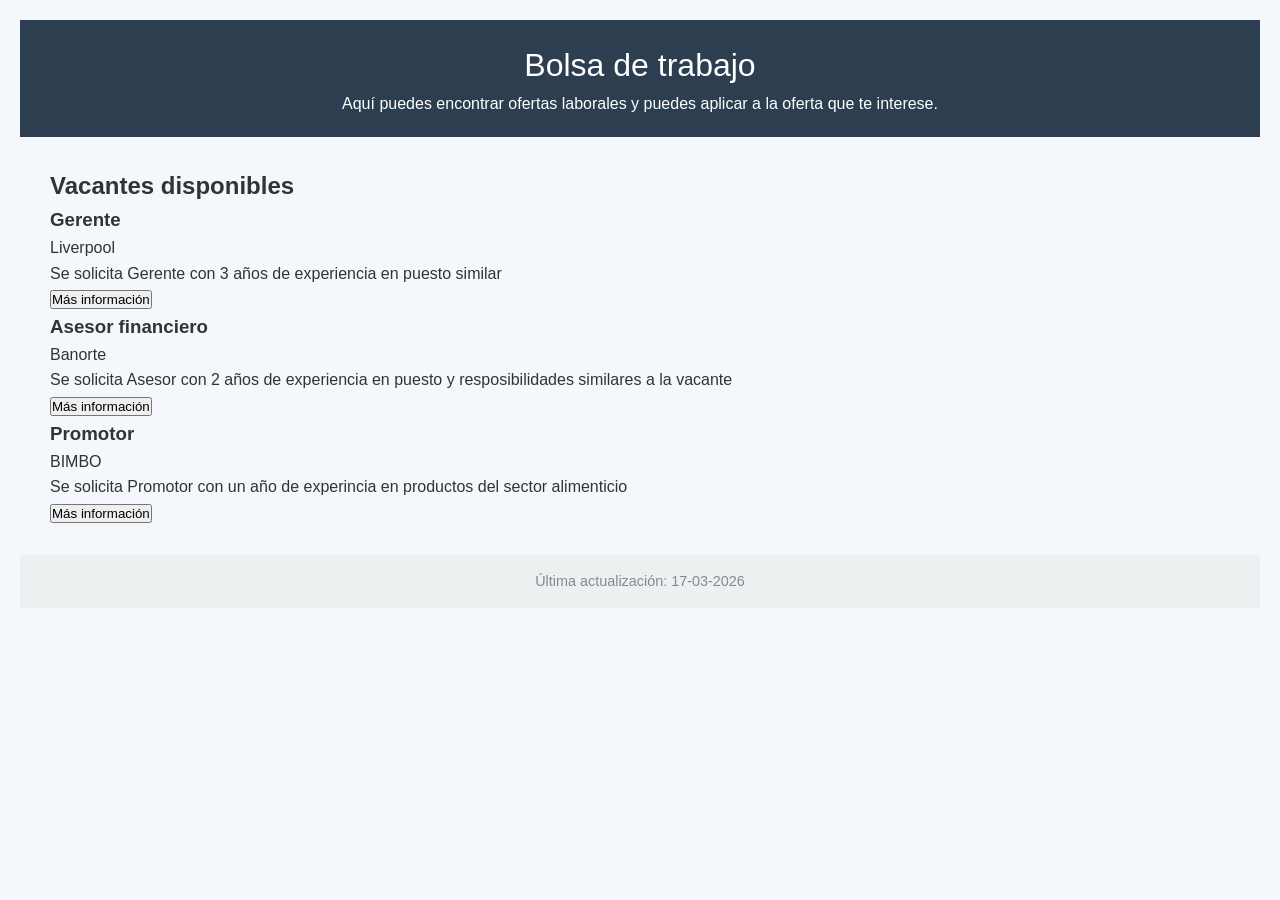
==== index.html @ 41676fec "first commit" ====
<!DOCTYPE html>
<html lang="en">
<head>
    <meta charset="UTF-8">
    <meta name="viewport" content="width=device-width, initial-scale=1.0">
    <title>Bolsa de trabajo</title>
    <link rel="stylesheet" href="css/styles.css">
</head>
<body>
    <header>
        <h1>Bolsa de trabajo</h1>
        <p>Aquí puedes encontrar ofertas laborales y puedes aplicar a la oferta que te interese.</p>
    </header>
    <nav>
        
    </nav>
    <main>
        <section class="vacancy-section">
            <h2>Vacantes disponibles</h2>
            <div class="vacancy-card">
                <h3>Gerente</h3>
                <div class="company">Liverpool</div>
                <div class="description">Se solicita Gerente con 3 años de experiencia en puesto similar</div>
                <button class="btn-apply">Más información</button>
            </div>

            <div class="vacancy-card">
                <h3>Asesor financiero</h3>
                <div class="company">Banorte</div>
                <div class="description">Se solicita Asesor con 2 años de experiencia en puesto y resposibilidades similares a la vacante</div>
                <button class="btn-apply">Más información</button>
            </div>

            <div class="vacancy-card">
                <h3>Promotor</h3>
                <div class="company">BIMBO</div>
                <div class="description">Se solicita Promotor con un año de experincia en productos del sector alimenticio</div>
                <button class="btn-apply">Más información</button>
            </div>

        </section>
    </main>
    <footer>
        Última actualización: 17-03-2026
    </footer>
</body>
</html>
---- css/styles.css ----
* {
    box-sizing: border-box;
    margin: 0;
    padding: 0;
}

body {
    font-family: 'Segoe UI', Tahoma, Geneva, Verdana, sans-serif;
    background-color: #f4f7fb;
    color: #333;
    line-height: 1.6;
    padding: 20px;
}

header {
    background-color: #2c3e50;
    color: white;
    padding: 20px 30px;
    text-align: center;
}

header h1 {
    font-weight: 400;
    font-size: 2rem;
}
main{
    display: flex;
    flex-wrap: wrap;
    padding: 30px;
    gap: 30px
}
footer{
    background: #ecf0f1;
    padding: 15px 30px;
    text-align: center;
    color: #7f8c8d;
    font-size: 0.9rem;
}
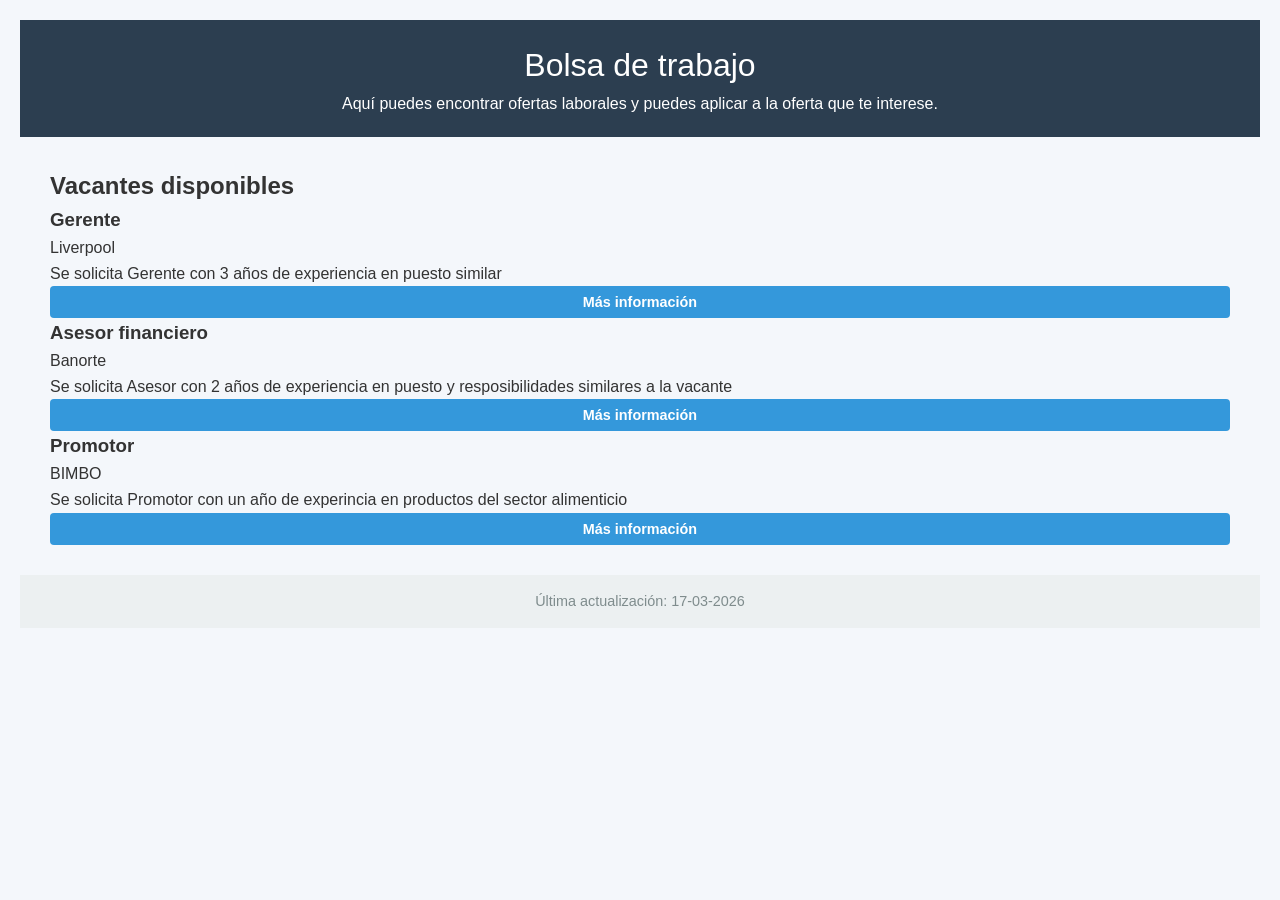
==== commit 2c2b060f: "boton" ====
--- a/index.html
+++ b/index.html
@@ -15,27 +15,29 @@
         
     </nav>
     <main>
-        <section class="vacancy-section">
+        <section class="vacancies-section">
             <h2>Vacantes disponibles</h2>
             <div class="vacancy-card">
                 <h3>Gerente</h3>
                 <div class="company">Liverpool</div>
                 <div class="description">Se solicita Gerente con 3 años de experiencia en puesto similar</div>
+                <a href="vacantes/gerente.html">
                 <button class="btn-apply">Más información</button>
+                </a>
             </div>
 
             <div class="vacancy-card">
                 <h3>Asesor financiero</h3>
                 <div class="company">Banorte</div>
                 <div class="description">Se solicita Asesor con 2 años de experiencia en puesto y resposibilidades similares a la vacante</div>
-                <button class="btn-apply">Más información</button>
+                <button  class="btn-apply">Más información</button>
             </div>
 
             <div class="vacancy-card">
                 <h3>Promotor</h3>
                 <div class="company">BIMBO</div>
                 <div class="description">Se solicita Promotor con un año de experincia en productos del sector alimenticio</div>
-                <button class="btn-apply">Más información</button>
+                <button class="btn-apply" >Más información</button>
             </div>
 
         </section>
--- a/css/styles.css
+++ b/css/styles.css
@@ -35,4 +35,50 @@
     text-align: center;
     color: #7f8c8d;
     font-size: 0.9rem;
+}
+.vacancies-section{
+    flex:1 1 400px;
+}
+
+.vacancies-card{
+    background: white;
+    border: 1px solid #e0e0e0;
+    border-radius: 8px;
+    padding: 20px;
+    transition: transform 0.2s, box-shadow 0.2s;
+    box-shadow: 0 2px 4px rgba(0,0,0,0.02);
+}
+
+.vacancies-card h3{
+    margin-bottom: 8px;
+    color: #2c3e50;
+}
+
+.vacancies-card .company{
+    font-size: 0.9rem;
+    color: #7f8c8d;
+    margin-bottom: 10px;
+}
+
+.vacancies-card .description{
+    font-size: 0.9rem;
+    color: #7f8c8d;
+    margin-bottom: 15px;
+    color: #555;
+}
+
+.btn-apply{
+    background: #3498db;
+    color: white;
+    border: none;
+    padding: 8px 16px;
+    border-radius: 4px;
+    cursor: pointer;
+    font-weight: 600;
+    font-size: 0.9rem;
+    transition: background 0.2s;
+    width: 100%;
+}
+.btn-apply:hover{
+    background: #2980b9;
 }
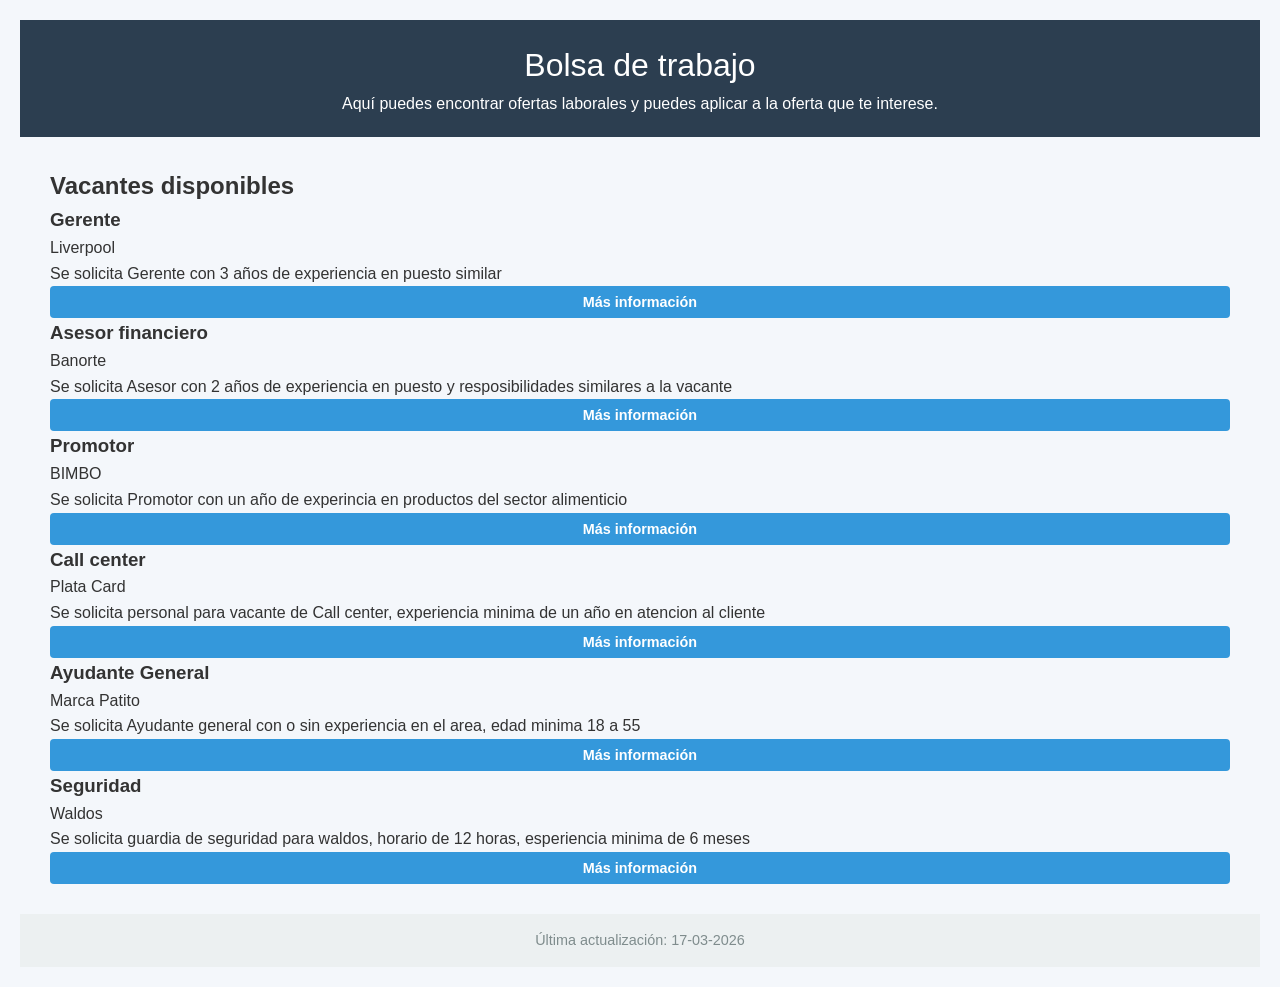
==== commit f150194e: "info de la vacante" ====
--- a/index.html
+++ b/index.html
@@ -30,14 +30,35 @@
                 <h3>Asesor financiero</h3>
                 <div class="company">Banorte</div>
                 <div class="description">Se solicita Asesor con 2 años de experiencia en puesto y resposibilidades similares a la vacante</div>
-                <button  class="btn-apply">Más información</button>
+                <button onclick="window.location.href='vacantes/asesor.html'" class="btn-apply">Más información</button>
             </div>
 
             <div class="vacancy-card">
                 <h3>Promotor</h3>
                 <div class="company">BIMBO</div>
                 <div class="description">Se solicita Promotor con un año de experincia en productos del sector alimenticio</div>
-                <button class="btn-apply" >Más información</button>
+                <button onclick="promotor()" class="btn-apply" >Más información</button>
+            </div>
+
+            <div class="vacancy-card">
+                <h3>Call center</h3>
+                <div class="company">Plata Card</div>
+                <div class="description">Se solicita personal para vacante de Call center, experiencia minima de un año en atencion al cliente</div>
+                <button onclick="callcenter()" class="btn-apply">Más información</button>
+            </div>
+
+            <div class="vacancy-card">
+                <h3>Ayudante General</h3>
+                <div class="company">Marca Patito</div>
+                <div class="description">Se solicita Ayudante general con o sin experiencia en el area, edad minima 18 a 55</div>
+                <button onclick="ayudante()" class="btn-apply">Más información</button>
+            </div>
+
+            <div class="vacancy-card">
+                <h3>Seguridad</h3>
+                <div class="company">Waldos</div>
+                <div class="description">Se solicita guardia de seguridad para waldos, horario de 12 horas, esperiencia minima de 6 meses</div>
+                <button onclick="seguridad()" class="btn-apply">Más información</button>
             </div>
 
         </section>
@@ -45,5 +66,6 @@
     <footer>
         Última actualización: 17-03-2026
     </footer>
+    <script src="js/funtions.js"></script>
 </body>
 </html>
